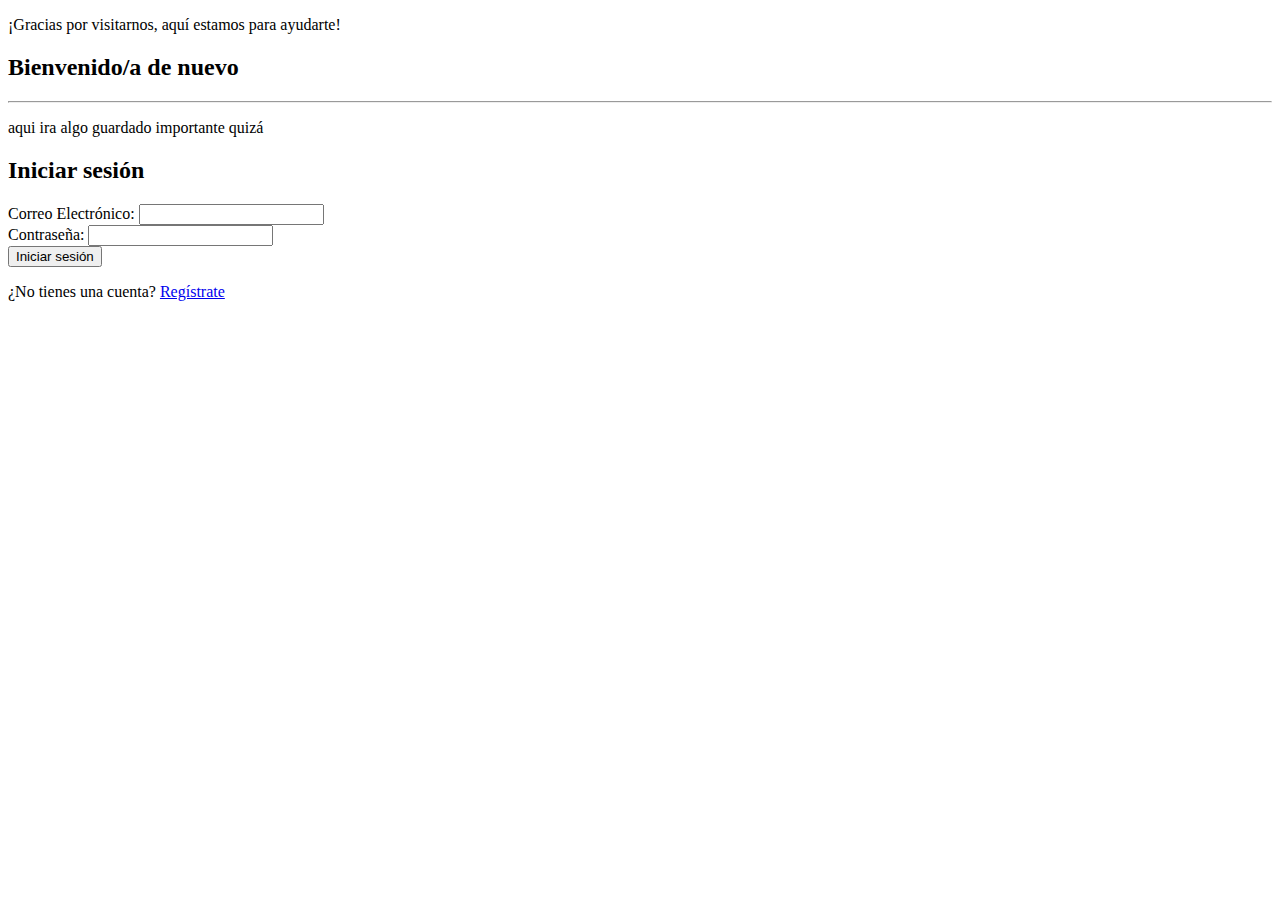
==== index.html @ 0da4810a "login con registro" ====
<!DOCTYPE html>
<html lang="en">
<head>
    <meta charset="UTF-8">
    <meta name="viewport" content="width=device-width, initial-scale=1.0">
    <title>LOGIN</title>
</head>
<body>
    <div class="container">
        <div class="Información">
            
            <p class="txt-1"> ¡Gracias por visitarnos, aquí estamos para ayudarte! </p>

            <h2>Bienvenido/a de nuevo</h2>
            <hr>

            <p class="txt-2">
                 aqui ira algo guardado importante quizá
            </p>
            
        </div>

        <div>
            <h2>Iniciar sesión</h2>
            <form action="procesar_login.php" method="POST">
                <div>
                    <label for="email">Correo Electrónico:</label>
                    <input type="email" id="email" name="email" required>
                </div>
                <div>
                    <label for="contrasena">Contraseña:</label>
                    <input type="password" id="contrasena" name="contrasena" required>
                </div>
                <div>
                    <input type="submit" value="Iniciar sesión">
                </div>
            </form>
            <p>¿No tienes una cuenta? <a href="registro.html">Regístrate</a></p>
        </div>
    </div>
</body>
</html>
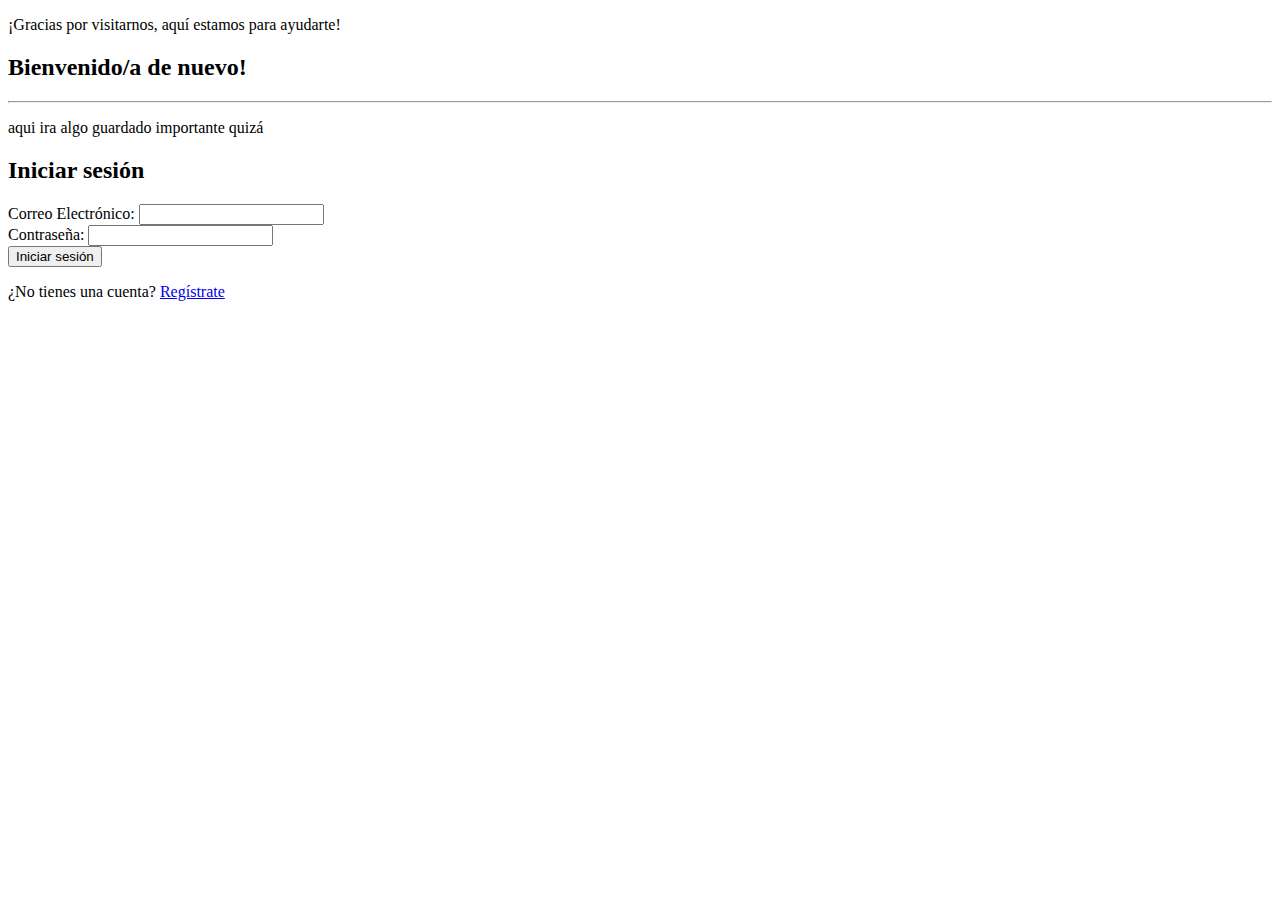
==== commit 7dab0e10: "login" ====
--- a/index.html
+++ b/index.html
@@ -11,7 +11,7 @@
             
             <p class="txt-1"> ¡Gracias por visitarnos, aquí estamos para ayudarte! </p>
 
-            <h2>Bienvenido/a de nuevo</h2>
+            <h2>Bienvenido/a de nuevo!</h2>
             <hr>
 
             <p class="txt-2">
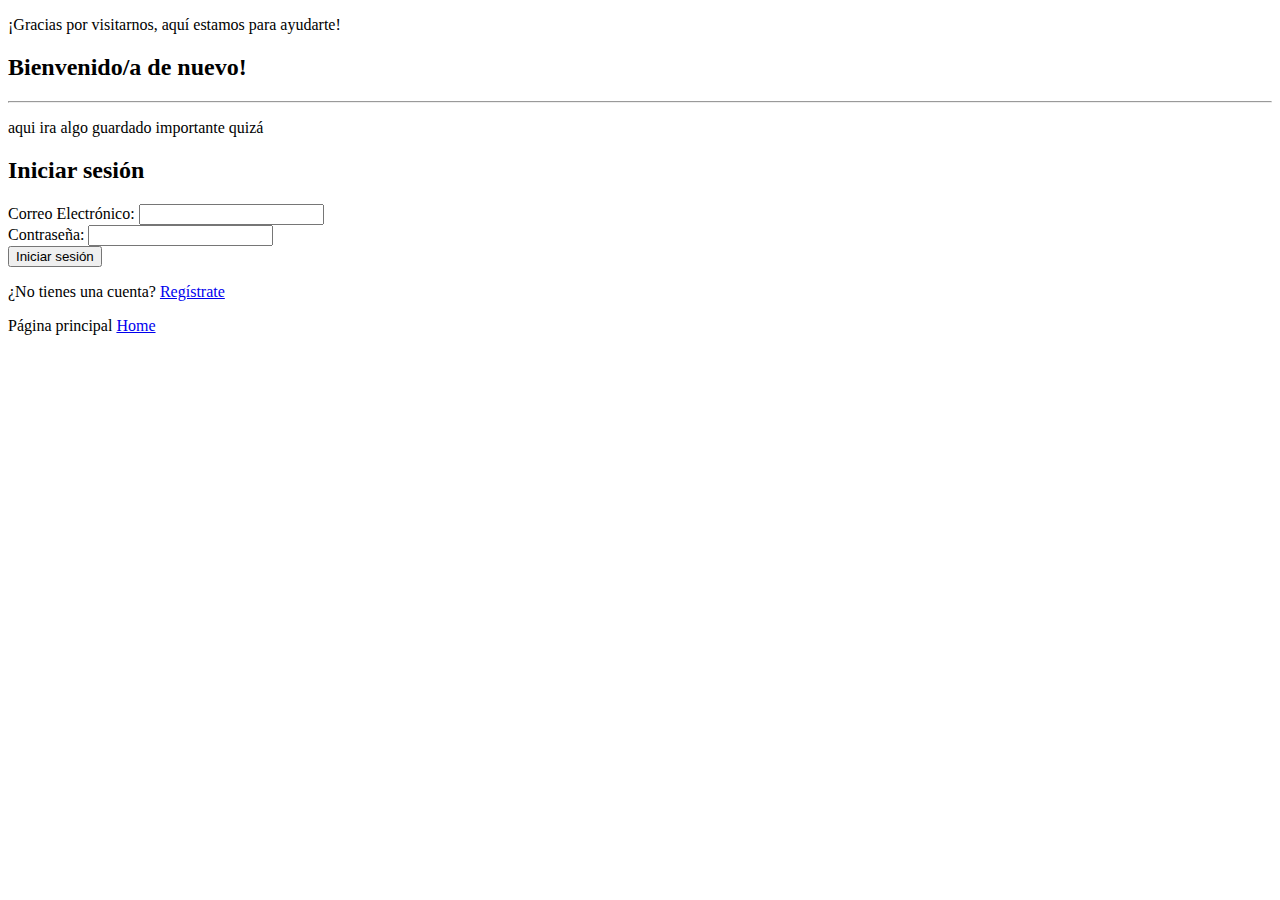
==== commit a0d6cddd: "cambios" ====
--- a/index.html
+++ b/index.html
@@ -36,6 +36,7 @@
                 </div>
             </form>
             <p>¿No tienes una cuenta? <a href="registro.html">Regístrate</a></p>
+            <p>Página principal <a href="home.html">Home</a></p>
         </div>
     </div>
 </body>
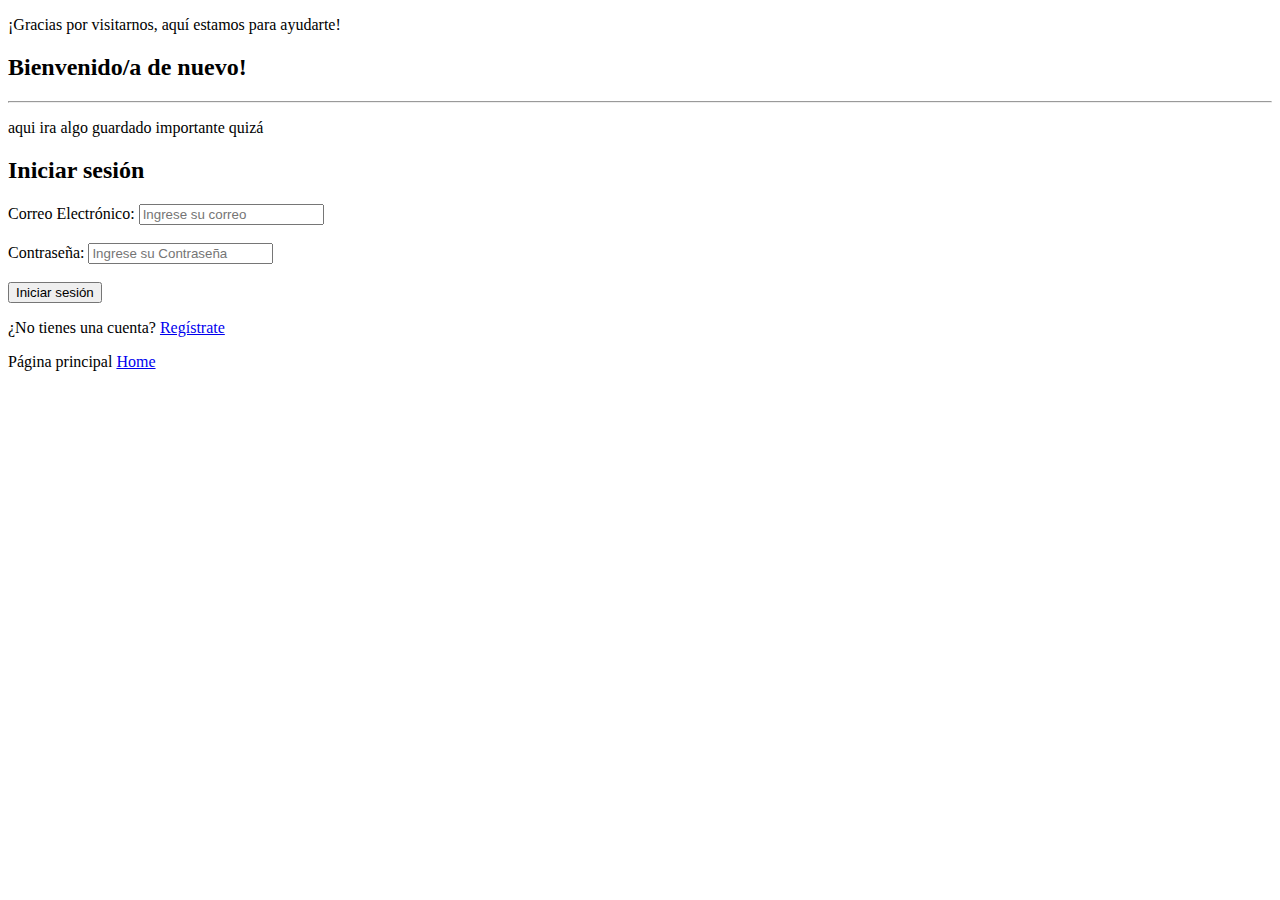
==== commit 097d5e18: "index.html" ====
--- a/index.html
+++ b/index.html
@@ -25,12 +25,14 @@
             <form action="procesar_login.php" method="POST">
                 <div>
                     <label for="email">Correo Electrónico:</label>
-                    <input type="email" id="email" name="email" required>
+                    <input type="email" id="email" name="email" required placeholder="Ingrese su correo">
                 </div>
+                <br>
                 <div>
                     <label for="contrasena">Contraseña:</label>
-                    <input type="password" id="contrasena" name="contrasena" required>
+                    <input type="password" id="contrasena" name="contrasena" required placeholder="Ingrese su Contraseña">
                 </div>
+                <br>
                 <div>
                     <input type="submit" value="Iniciar sesión">
                 </div>
@@ -40,4 +42,4 @@
         </div>
     </div>
 </body>
-</html>+</html>
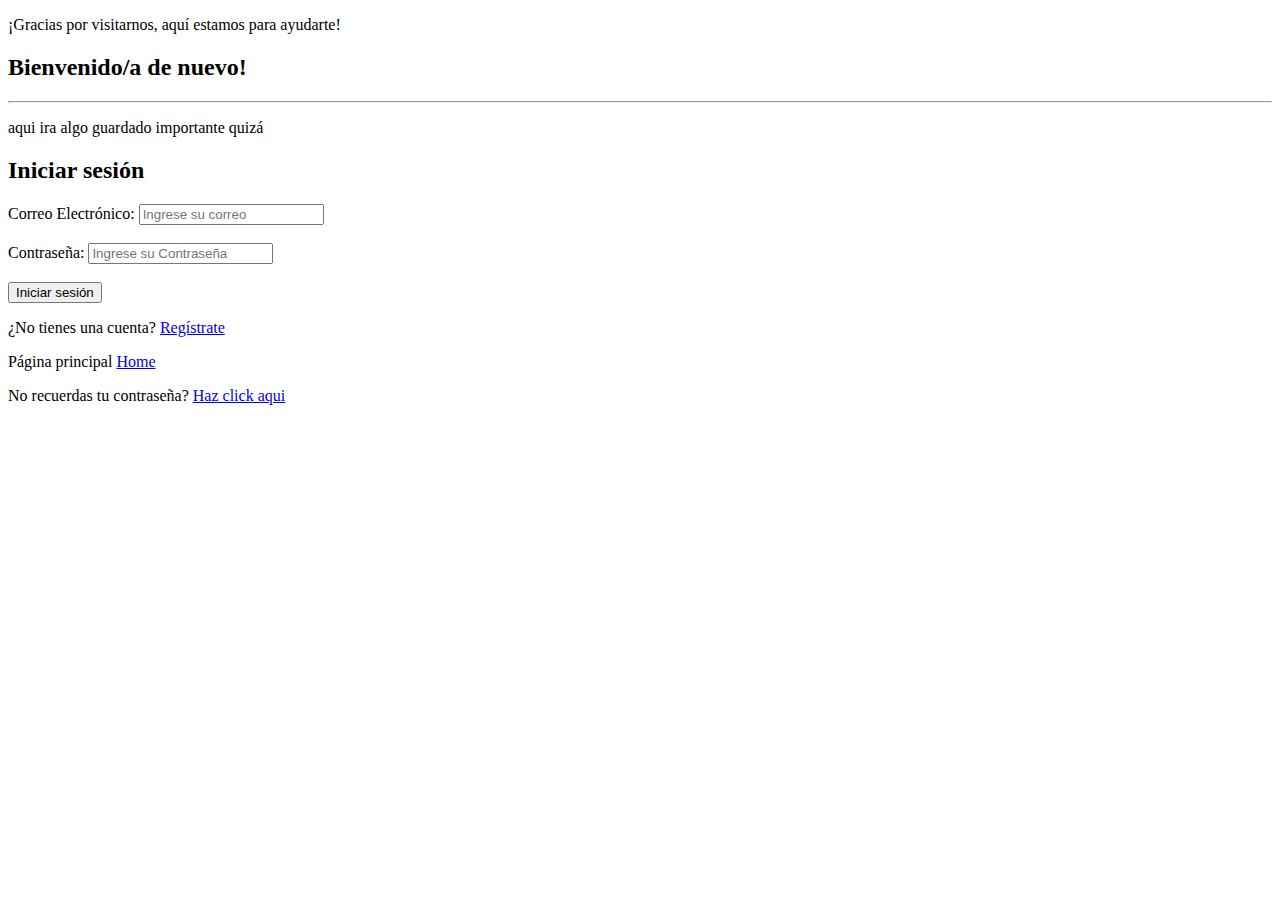
==== commit 50737b18: "index.html" ====
--- a/index.html
+++ b/index.html
@@ -39,6 +39,7 @@
             </form>
             <p>¿No tienes una cuenta? <a href="registro.html">Regístrate</a></p>
             <p>Página principal <a href="home.html">Home</a></p>
+            <p>No recuerdas tu contraseña? <a href="recuperacion.html">Haz click aqui</a> </p>
         </div>
     </div>
 </body>
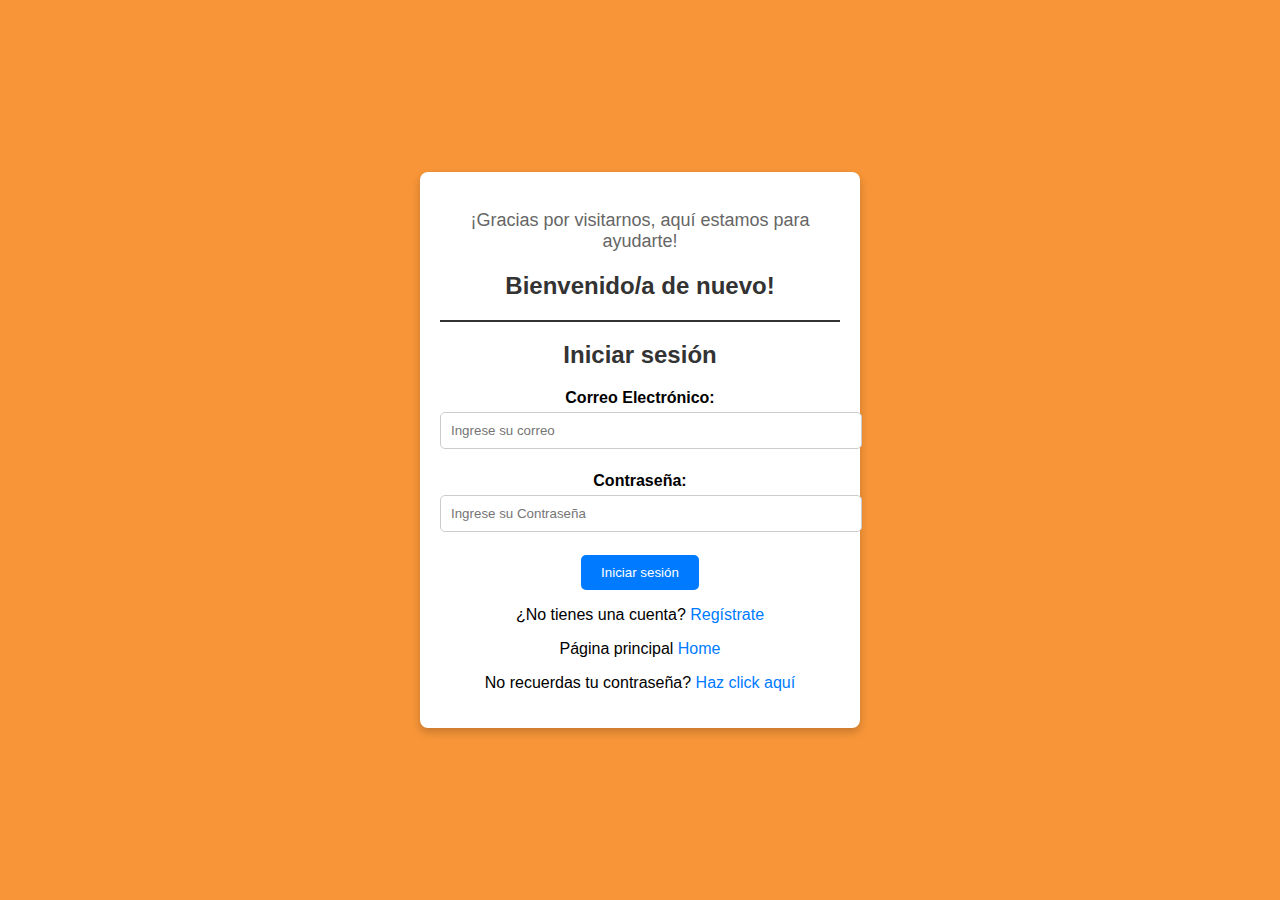
==== commit ccbeb9a9: "index" ====
--- a/index.html
+++ b/index.html
@@ -4,20 +4,87 @@
     <meta charset="UTF-8">
     <meta name="viewport" content="width=device-width, initial-scale=1.0">
     <title>LOGIN</title>
+    <style>
+        body {
+          background-color: #F79538;
+          font-family: Arial, sans-serif;
+          margin: 0;
+          padding: 0;
+          display: flex;
+          justify-content: center;
+          align-items: center;
+          height: 100vh;
+        }
+
+        .container {
+            background-color: #fff;
+            padding: 20px;
+            border-radius: 8px;
+            box-shadow: 0 4px 8px rgba(0, 0, 0, 0.2);
+            width: 400px;
+            text-align: center;
+        }
+
+        h2 {
+            color: #333;
+        }
+
+        hr {
+            background-color: #333;
+            height: 2px;
+            border: none;
+        }
+
+        p.txt-1 {
+            font-size: 18px;
+            color: #666;
+        }
+
+        p.txt-2 {
+            font-size: 14px;
+            color: #999;
+        }
+
+        label {
+            font-weight: bold;
+        }
+
+        input[type="text"],
+        input[type="password"],
+        input[type="email"] {
+            width: 100%;
+            padding: 10px;
+            margin: 5px 0;
+            border: 1px solid #ccc;
+            border-radius: 5px;
+            outline: none;
+        }
+
+        input[type="submit"] {
+            background-color: #007BFF;
+            color: #fff;
+            padding: 10px 20px;
+            border: none;
+            border-radius: 5px;
+            cursor: pointer;
+        }
+
+        input[type="submit"]:hover {
+            background-color: #0056b3;
+        }
+
+        a {
+            text-decoration: none;
+            color: #007BFF;
+        }
+    </style>
 </head>
 <body>
     <div class="container">
         <div class="Información">
-            
-            <p class="txt-1"> ¡Gracias por visitarnos, aquí estamos para ayudarte! </p>
-
+            <p class="txt-1">¡Gracias por visitarnos, aquí estamos para ayudarte!</p>
             <h2>Bienvenido/a de nuevo!</h2>
             <hr>
-
-            <p class="txt-2">
-                 aqui ira algo guardado importante quizá
-            </p>
-            
         </div>
 
         <div>
@@ -39,8 +106,11 @@
             </form>
             <p>¿No tienes una cuenta? <a href="registro.html">Regístrate</a></p>
             <p>Página principal <a href="home.html">Home</a></p>
-            <p>No recuerdas tu contraseña? <a href="recuperacion.html">Haz click aqui</a> </p>
+            <p>No recuerdas tu contraseña? <a href="recuperacion.html">Haz click aquí</a></p>
         </div>
     </div>
 </body>
 </html>
+    </div>
+</body>
+</html>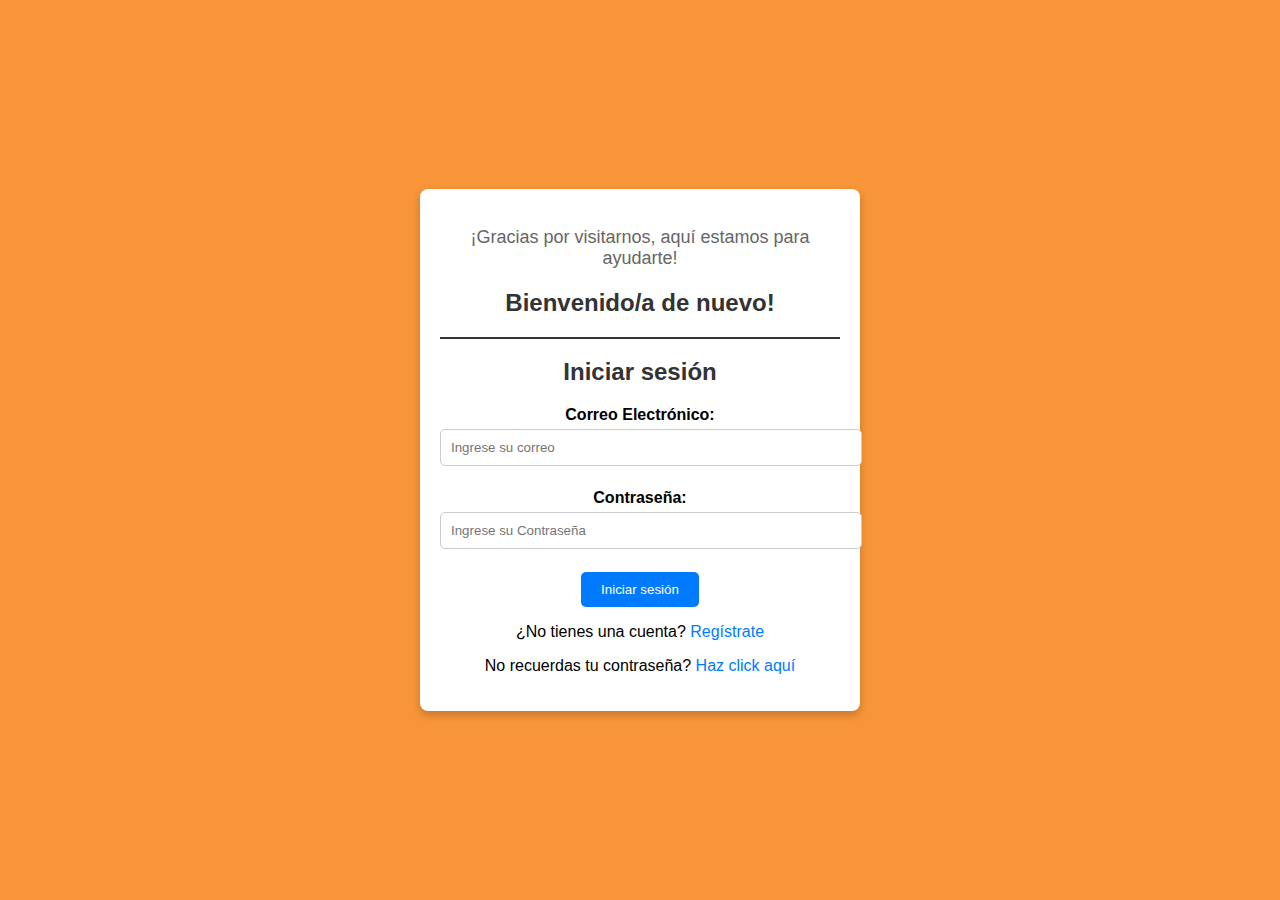
==== commit 6326f02f: "arreglo" ====
--- a/index.html
+++ b/index.html
@@ -89,7 +89,7 @@
 
         <div>
             <h2>Iniciar sesión</h2>
-            <form action="procesar_login.php" method="POST">
+            <form action="incio sesion.php" method="POST">
                 <div>
                     <label for="email">Correo Electrónico:</label>
                     <input type="email" id="email" name="email" required placeholder="Ingrese su correo">
@@ -105,7 +105,6 @@
                 </div>
             </form>
             <p>¿No tienes una cuenta? <a href="registro.html">Regístrate</a></p>
-            <p>Página principal <a href="home.html">Home</a></p>
             <p>No recuerdas tu contraseña? <a href="recuperacion.html">Haz click aquí</a></p>
         </div>
     </div>
